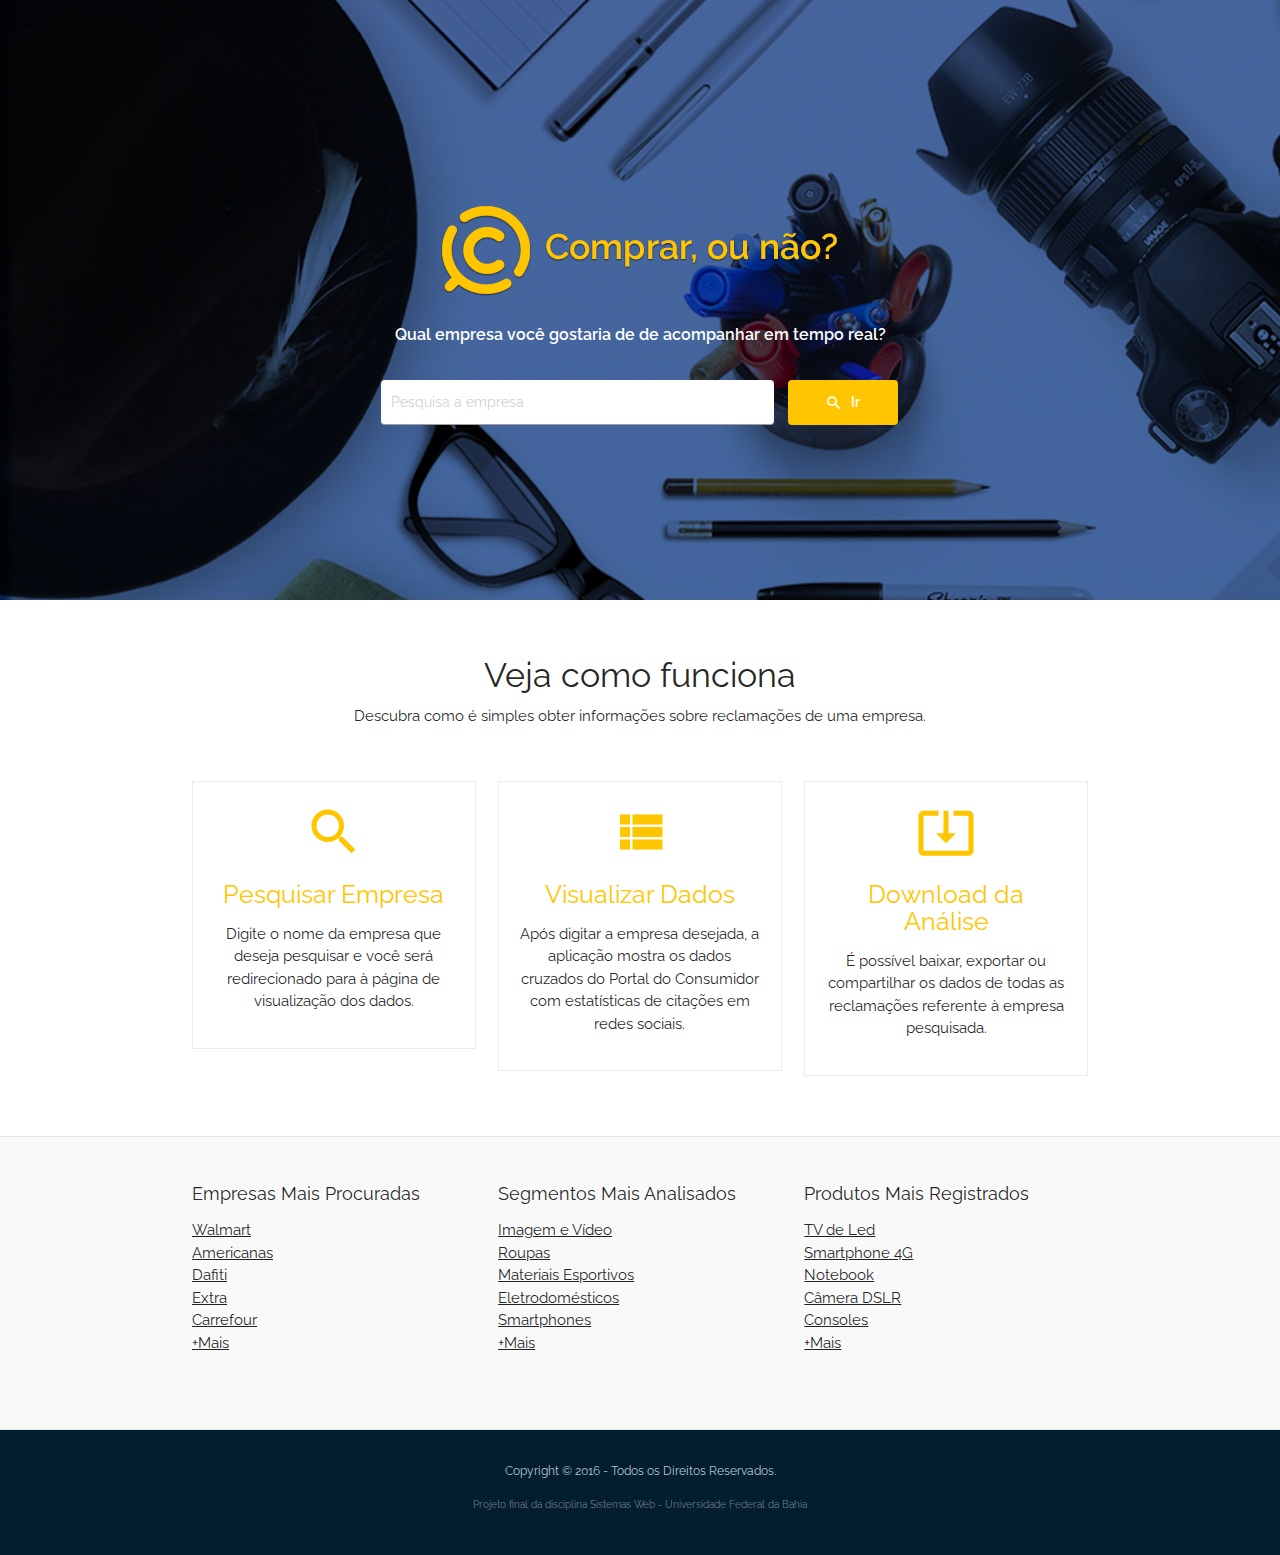
==== index.html @ 6a5db7ba "Add arquivo index.html e arquivo style.css" ====
<!DOCTYPE html>
<html lang="pt-br">
<head>
	<meta charset="UTF-8">
	<title>Comprar, ou não?</title>
	<!--Import Google Icon Font-->
    <link href="http://fonts.googleapis.com/icon?family=Material+Icons" rel="stylesheet">
    <!--Import Font Raleway-->
    <link href='https://fonts.googleapis.com/css?family=Raleway:400,300,500,600,700' rel='stylesheet' type='text/css'>
    <!--Import materialize.css-->
    <link type="text/css" rel="stylesheet" href="css/materialize.min.css"  media="screen,projection"/>
    <!--Import style.css-->
    <link type="text/css" rel="stylesheet" href="css/style.css"  media="screen,projection"/>
    <!--Let browser know website is optimized for mobile-->
    <meta name="viewport" content="width=device-width, initial-scale=1.0"/>
</head>
<body>
	<header id="masthead">
		<div class="container">
			<div class="row">
				<div class="col s12">
					<div class="header-wrapper">
						<div class="logo">
							<img src="images/logo.png" alt="">
						</div>
						<div class="title-header">
							
						</div>
						<div class="entry-subtitle">
							<p>Qual empresa você gostaria de de acompanhar em tempo real?</p>
						</div>
						<div class="search-home">
							<div class="col s9">
								<input type="text" name="search_keywords" placeholder="Pesquisa a empresa">
							</div>
							<div class="col s3">
								<button class="search-submit" name="submit" id="searchsubmit"> <i class="tiny material-icons">search</i> <span>Ir</span> </button>
							</div>
						</div>
					</div>
				</div>
			</div>
		</div>
	</header>
	<section class="front-section">
		<div class="container">
 			<div class="row">
 				<hgroup>
 					<h4>Veja como funciona</h4>
 					<h6>Descubra como é simples obter informações sobre reclamações de uma empresa.</h6>
 				</hgroup>
 				<div class="boxes">
 					<div class="col s4">
 						<div class="box">
 							<i class="medium material-icons">search</i>
							<h5>Pesquisar Empresa</h5>
							<p>Digite o nome da empresa que deseja pesquisar e você será redirecionado para à página de visualização dos dados. </p>
 						</div>
      				</div>
			      	<div class="col s4">
						<div class="box">
 							<i class="medium material-icons">view_list</i>
							<h5>Visualizar Dados</h5>
							<p>Após digitar a empresa desejada, a aplicação mostra os dados cruzados do Portal do Consumidor com estatísticas de citações em redes sociais.</p>
 						</div>
			      	</div>
			      	<div class="col s4">
						<div class="box">
 							<i class="medium material-icons">system_update_alt</i>
							<h5>Download da Análise</h5>
							<p>É possível baixar, exportar ou compartilhar os dados de todas as reclamações referente à empresa pesquisada.</p>
 						</div>
			      	</div>
	 			</div>
			</div>
      	</div>
	</section>
	<section class="front-section last">
		<div class="container">
 			<div class="row">
 				<div class="">
 					<div class="col s4">
						<h6>Empresas Mais Procuradas</h6>
						<ul>
							<li><a href="#">Walmart</a></li>
							<li><a href="#">Americanas</a></li>
							<li><a href="#">Dafiti</a></li>
							<li><a href="#">Extra</a></li>
							<li><a href="#">Carrefour</a></li>
							<li><a href="#">+Mais</a></li>
						</ul>
			      	</div>
			      	<div class="col s4">
						<h6>Segmentos Mais Analisados</h6>
						<ul>
							<li><a href="#">Imagem e Vídeo</a></li>
							<li><a href="#">Roupas</a></li>
							<li><a href="#">Materiais Esportivos</a></li>
							<li><a href="#">Eletrodomésticos</a></li>
							<li><a href="#">Smartphones</a></li>
							<li><a href="#">+Mais</a></li>
						</ul>
			      	</div>
			      	<div class="col s4">
						<h6>Produtos Mais Registrados</h6>
						<ul>
							<li><a href="#">TV de Led</a></li>
							<li><a href="#">Smartphone 4G</a></li>
							<li><a href="#">Notebook</a></li>
							<li><a href="#">Câmera DSLR</a></li>
							<li><a href="#">Consoles</a></li>
							<li><a href="#">+Mais</a></li>
						</ul>
			      	</div>
	 			</div>
			</div>
      	</div>
	</section>
	<footer>
		<div class="container">
			<div class="row">
				<div class="col s12">
					<p>Copyright © 2016 - Todos os Direitos Reservados.</p>
					<span>Projeto final da disciplina Sistemas Web - Universidade Federal da Bahia</span>
				</div>
			</div>
		</div>
	</footer>

	<!--Import jQuery before materialize.js-->
    <script type="text/javascript" src="https://code.jquery.com/jquery-2.1.1.min.js"></script>
    <script type="text/javascript" src="js/materialize.min.js"></script>
</body>
</html>
---- css/style.css ----
body{
	font-family: 'Raleway', sans-serif;
}

/*------------------------------------------------- Início Header -------------------------------------------------*/

#masthead{
	background: url('../images/bg_header.jpg') repeat ;
    height: 600px;
}

.header-wrapper {
    text-align: center;
    margin: 200px auto;
    padding: 0 30px;
    max-width: 600px;
}

.search-home input{
	border-radius: 4px;
    background-color: white;
    color: #484848;
    font-size: 14px;
    height: 14px;
    padding: 15px 0px;
    text-align: left;
    font-weight: 400;
    padding-left: 10px;
}

.search-home button{
    font-size: 14px;
    padding: 12px 19px;
    font-weight: 600;
}

.search-home i{
    font-size: 18px;
    padding-right: 5px;
    vertical-align: middle;
}

.search-submit{
    background-color: #ffc600;
    border: 0;
    border-radius: 4px;
    color: white;
    cursor: pointer;
    display: inline-block;
    font-size: 13px;
    text-align: center;
    width: 110px;
}

.entry-subtitle {
    font-weight: 600;
    margin-bottom: 33px;
    color: #fff;
    font-size: 16px;
}

/*------------------------------------------------- Fim Header -------------------------------------------------*/

/*------------------------------------------------- Início Section -------------------------------------------------*/

.front-section{
	padding: 40px 0;
}

.front-section h4, h6{
	text-align: center;
}

.boxes{
	padding-top: 50px;
}

.box{
	text-align: center;
	border: 1px solid rgba(0,0,0,0.075);
	padding: 20px;
}

.box i, h5{
	color: #ffc600;
}

.last{
	background: #f9f9f9;
	border-bottom: 1px solid rgba(0, 0, 0, 0.075);
    border-top: 1px solid rgba(0, 0, 0, 0.075);
    text-align: left;
}

.last h6{
	color: rgba(0,0,0,0.87);
	text-align: left;
	font-size: 1.2rem;
}


.last a{
	color: rgba(0,0,0,0.87);
	text-decoration: underline;
}
/*------------------------------------------------- Fim Section -------------------------------------------------*/

/*------------------------------------------------- início Footer -------------------------------------------------*/

footer{
	text-align: center;
	background: #031e2f;
	padding: 20px 0;
}

footer p{
	color: #b4c2d3;
	font-size: 12px;
}

footer span{
	color: #6c7988;
	font-size: 10px;
}
/*------------------------------------------------- Fim Footer -------------------------------------------------*/
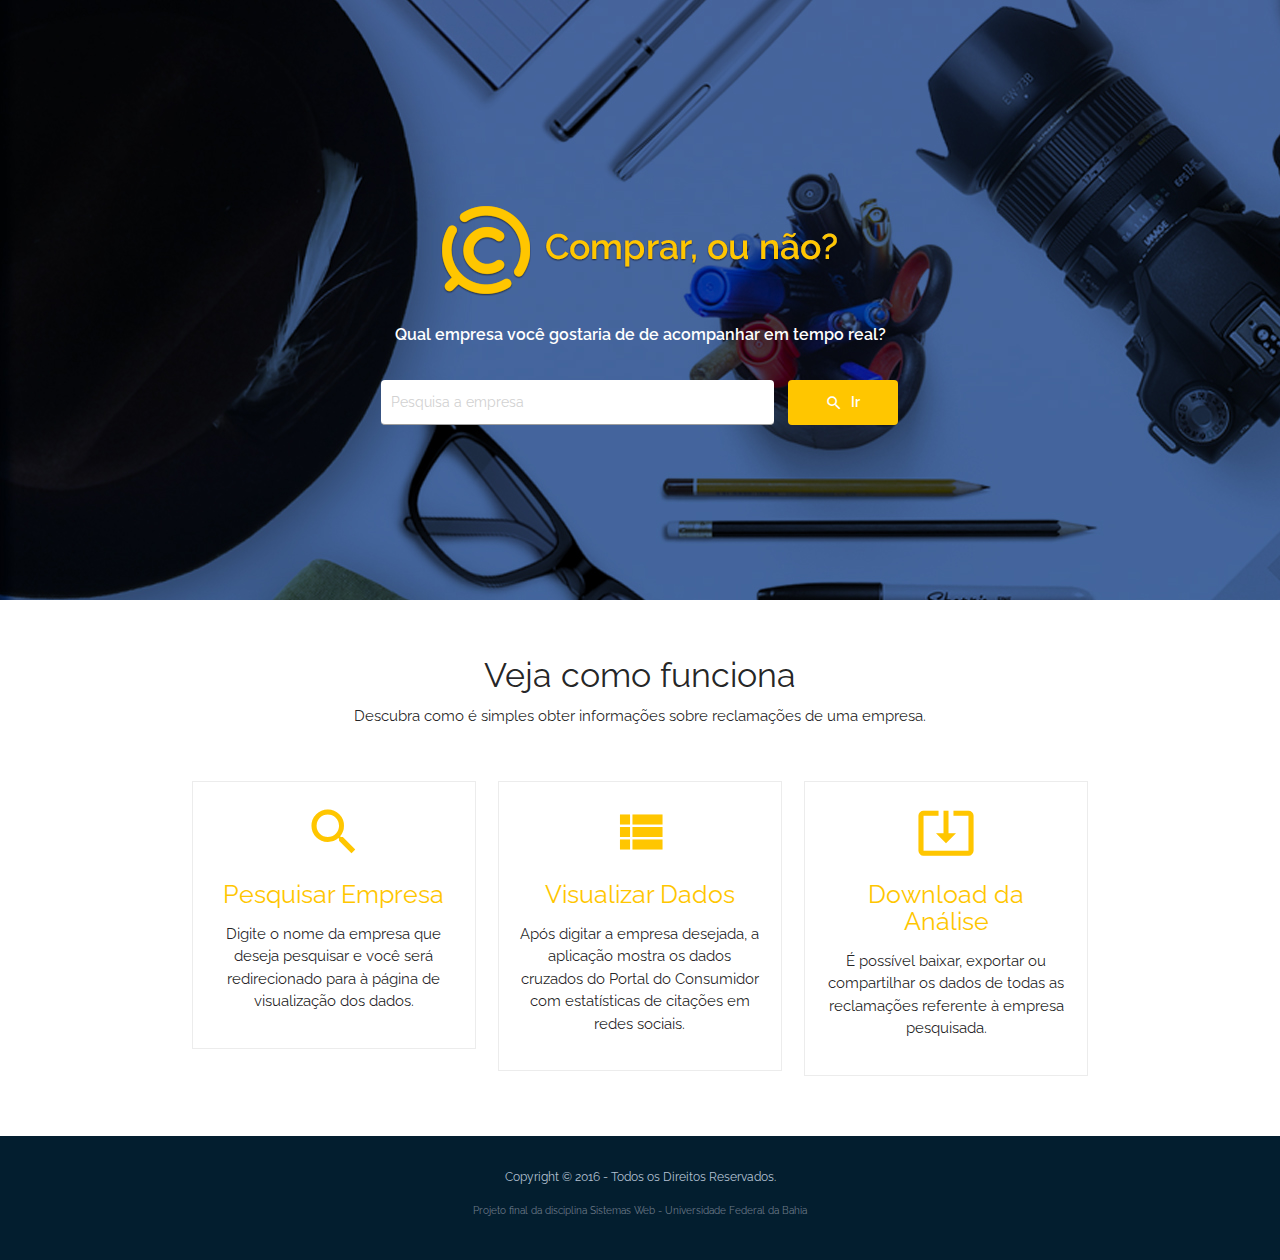
==== commit fd939b1e: "Retirada do bloco empresas mais analisadas" ====
--- a/index.html
+++ b/index.html
@@ -11,6 +11,9 @@
     <link type="text/css" rel="stylesheet" href="css/materialize.min.css"  media="screen,projection"/>
     <!--Import style.css-->
     <link type="text/css" rel="stylesheet" href="css/style.css"  media="screen,projection"/>
+    <!--Import Chart-->
+    <script src="js/legend.js"></script>
+	<script src="js/Chart.min.js"></script>
     <!--Let browser know website is optimized for mobile-->
     <meta name="viewport" content="width=device-width, initial-scale=1.0"/>
 </head>
@@ -34,7 +37,9 @@
 								<input type="text" name="search_keywords" placeholder="Pesquisa a empresa">
 							</div>
 							<div class="col s3">
-								<button class="search-submit" name="submit" id="searchsubmit"> <i class="tiny material-icons">search</i> <span>Ir</span> </button>
+								<form method="get" action="preview.html">
+							    	<button class="search-submit" name="submit" id="searchsubmit"> <i class="tiny material-icons">search</i> <span>Ir</span> </button>
+								</form>
 							</div>
 						</div>
 					</div>
@@ -75,47 +80,6 @@
 			</div>
       	</div>
 	</section>
-	<section class="front-section last">
-		<div class="container">
- 			<div class="row">
- 				<div class="">
- 					<div class="col s4">
-						<h6>Empresas Mais Procuradas</h6>
-						<ul>
-							<li><a href="#">Walmart</a></li>
-							<li><a href="#">Americanas</a></li>
-							<li><a href="#">Dafiti</a></li>
-							<li><a href="#">Extra</a></li>
-							<li><a href="#">Carrefour</a></li>
-							<li><a href="#">+Mais</a></li>
-						</ul>
-			      	</div>
-			      	<div class="col s4">
-						<h6>Segmentos Mais Analisados</h6>
-						<ul>
-							<li><a href="#">Imagem e Vídeo</a></li>
-							<li><a href="#">Roupas</a></li>
-							<li><a href="#">Materiais Esportivos</a></li>
-							<li><a href="#">Eletrodomésticos</a></li>
-							<li><a href="#">Smartphones</a></li>
-							<li><a href="#">+Mais</a></li>
-						</ul>
-			      	</div>
-			      	<div class="col s4">
-						<h6>Produtos Mais Registrados</h6>
-						<ul>
-							<li><a href="#">TV de Led</a></li>
-							<li><a href="#">Smartphone 4G</a></li>
-							<li><a href="#">Notebook</a></li>
-							<li><a href="#">Câmera DSLR</a></li>
-							<li><a href="#">Consoles</a></li>
-							<li><a href="#">+Mais</a></li>
-						</ul>
-			      	</div>
-	 			</div>
-			</div>
-      	</div>
-	</section>
 	<footer>
 		<div class="container">
 			<div class="row">
--- a/css/style.css
+++ b/css/style.css
@@ -14,6 +14,13 @@
     margin: 200px auto;
     padding: 0 30px;
     max-width: 600px;
+}
+
+.header-wrapper-inner{
+	padding: 0 30px;
+    max-width: 600px;
+    text-align: center;
+    margin: 40px auto;
 }
 
 .search-home input{
@@ -59,6 +66,14 @@
     font-size: 16px;
 }
 
+#header-inner{
+	background: #031e2f;
+	padding: 20px 0 1px 0;
+}
+
+.logo-inner{
+	text-align: center;
+}
 /*------------------------------------------------- Fim Header -------------------------------------------------*/
 
 /*------------------------------------------------- Início Section -------------------------------------------------*/
@@ -103,6 +118,61 @@
 	color: rgba(0,0,0,0.87);
 	text-decoration: underline;
 }
+
+.charts h4{
+	text-align: left;
+}
+
+.charts h6{
+	color: rgba(0,0,0,0.87);
+}
+
+.chart{
+	margin-top: 20px;
+	width: 500px !important;
+    height: auto !important;
+}
+
+.paddingtopzero{
+	padding-top: 0;
+}
+
+.box-share {
+    margin-bottom: 20px;
+}
+
+.box-share li{
+    float: left;
+    padding-right: 20px;
+}
+
+.legend {
+    margin-top: 20px;
+    text-align: left !important;
+    border: 1px solid rgba(0,0,0,0.075);
+    padding: 20px;
+}
+
+.legend .title {
+    display: block;
+    margin-bottom: 0.5em;
+    line-height: 1.2em;
+    padding: 0 0.3em;
+}
+
+.legend .color-sample {
+    display: block;
+    float: left;
+    width: 1em;
+    height: 1em;
+    border: 2px solid;
+    border-radius: 0.5em; 
+    margin-right: 0.5em;
+}
+
+.reclamacoesfinalizadas h5 {
+    margin-top: 28px;
+}
 /*------------------------------------------------- Fim Section -------------------------------------------------*/
 
 /*------------------------------------------------- início Footer -------------------------------------------------*/
